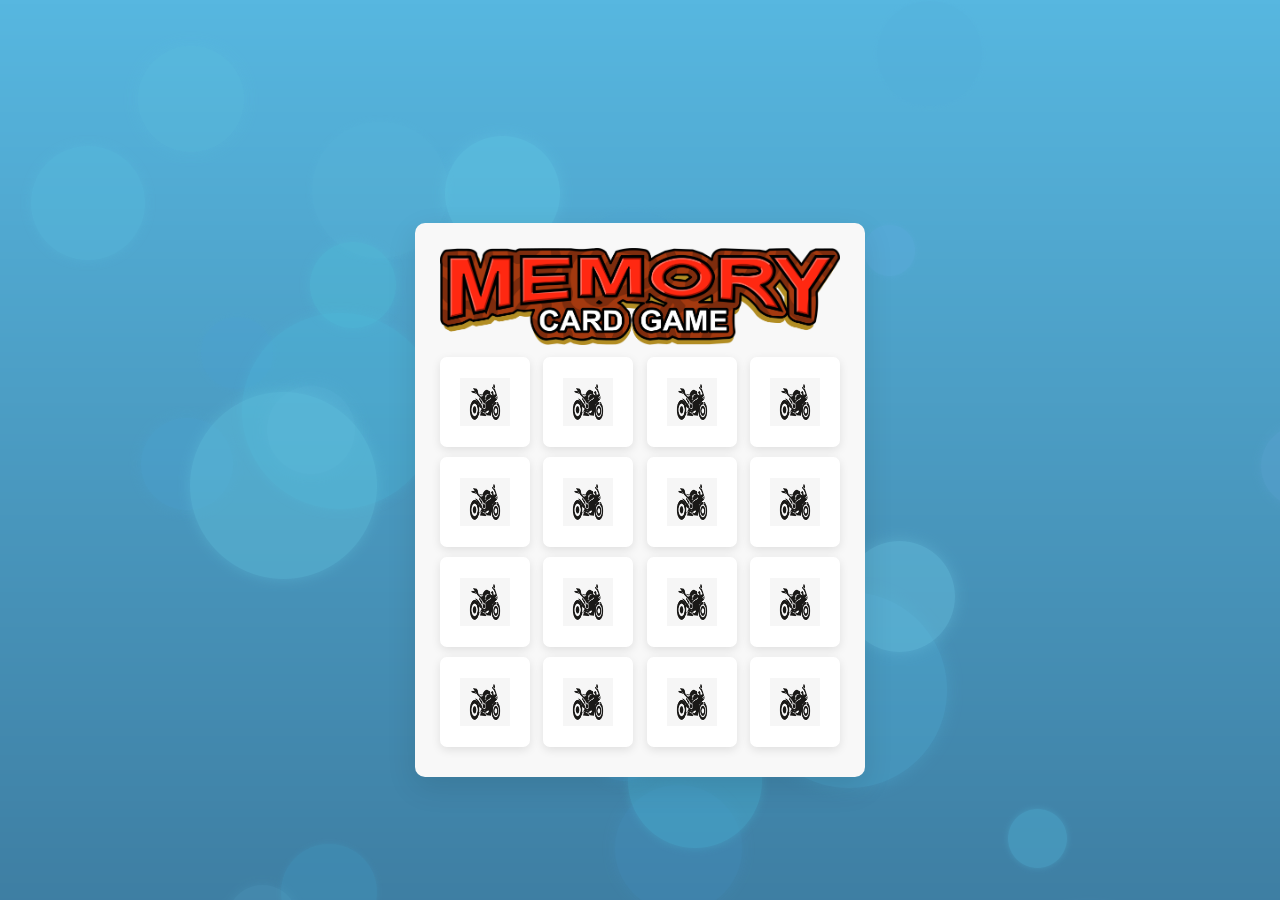
==== game.html @ eb0826ca "Add files via upload" ====
<!DOCTYPE html>
<html lang="en" dir="ltr">
  <head>
    <meta charset="utf-8">  
    <title>Memory Card Game</title>
    <link rel="stylesheet" href="game.css">
    <meta name="viewport" content="width=device-width, initial-scale=1.0">
    <link rel="stylesheet" href="https://fonts.googleapis.com/css2?family=Poppins:wght@400;500;600;700&display=swap">
  </head>
  <body>
    <div class="main">
   <div class="wrapper">
    <img class="logo" src="images/Memory_Card_Game_Logo.png" alt="logo">
      <ul class="cards">
        <li class="card">
          <div class="view front-view">
            <img src="images/bike.png" alt="icon">
          </div>
          <div class="view back-view">
            <img src="images/img-1.png" alt="card-img">
          </div>
        </li>
        <li class="card">
          <div class="view front-view">
            <img src="images/bike.png" alt="icon">
          </div>
          <div class="view back-view">
            <img src="images/img-6.png" alt="card-img">
          </div>
        </li>
        <li class="card">
          <div class="view front-view">
            <img src="images/bike.png" alt="icon">
          </div>
          <div class="view back-view">
            <img src="images/img-3.png" alt="card-img">
          </div>
        </li>
        <li class="card">
          <div class="view front-view">
            <img src="images/bike.png" alt="icon">
          </div>
          <div class="view back-view">
            <img src="images/img-2.png" alt="card-img">
          </div>
        </li>
        <li class="card">
          <div class="view front-view">
            <img src="images/bike.png" alt="icon">
          </div>
          <div class="view back-view">
            <img src="images/img-1.png" alt="card-img">
          </div>
        </li>
        <li class="card">
          <div class="view front-view">
            <img src="images/bike.png" alt="icon">
          </div>
          <div class="view back-view">
            <img src="images/img-5.png" alt="card-img">
          </div>
        </li>
        <li class="card">
          <div class="view front-view">
            <img src="images/bike.png" alt="icon">
          </div>
          <div class="view back-view">
            <img src="images/img-2.png" alt="card-img">
          </div>
        </li>
        <li class="card">
          <div class="view front-view">
            <img src="images/bike.png" alt="icon">
          </div>
          <div class="view back-view">
            <img src="images/img-6.png" alt="card-img">
          </div>
        </li>
        <li class="card">
          <div class="view front-view">
            <img src="images/bike.png" alt="icon">
          </div>
          <div class="view back-view">
            <img src="images/img-3.png" alt="card-img">
          </div>
        </li>
        <li class="card">
          <div class="view front-view">
            <img src="images/bike.png" alt="icon">
          </div>
          <div class="view back-view">
            <img src="images/img-4.png" alt="card-img">
          </div>
        </li>
        <li class="card">
          <div class="view front-view">
            <img src="images/bike.png" alt="icon">
          </div>
          <div class="view back-view">
            <img src="images/img-5.png" alt="card-img">
          </div>
        </li>
        <li class="card">
          <div class="view front-view">
            <img src="images/bike.png" alt="icon">
          </div>
          <div class="view back-view">
            <img src="images/img-4.png" alt="card-img">
          </div>
        </li>
        <li class="card">
          <div class="view front-view">
            <img src="images/bike.png" alt="icon">
          </div>
          <div class="view back-view">
            <img src="images/img-4.png" alt="card-img">
          </div>
        </li>
        <li class="card">
          <div class="view front-view">
            <img src="images/bike.png" alt="icon">
          </div>
          <div class="view back-view">
            <img src="images/img-4.png" alt="card-img">
          </div>
        </li>
        <li class="card">
          <div class="view front-view">
            <img src="images/bike.png" alt="icon">
          </div>
          <div class="view back-view">
            <img src="images/img-4.png" alt="card-img">
          </div>
        </li>
        <li class="card">
          <div class="view front-view">
            <img src="images/bike.png" alt="icon">
          </div>
          <div class="view back-view">
            <img src="images/img-4.png" alt="card-img">
          </div>
        </li>
      </ul>
    </div>
    </div>

    <script src="game.js"></script>

  </body>
</html>
---- game.css ----
/* Import Google Font - Poppins */
@import url('https://fonts.googleapis.com/css2?family=Poppins:wght@400;500;600;700&display=swap');
*{
  margin: 0;
  padding: 0;
  box-sizing: border-box;
  font-family: 'Poppins', sans-serif;
}
.main{
  display: flex;
  align-items: center;
  justify-content: center;
  min-height: 100vh;
  background: url(images/background.png);
}
.logo{
  width: 400px;
  
}
.wrapper{
  padding: 25px;
  border-radius: 10px;
  background: #F8F8F8;
  box-shadow: 0 10px 30px rgba(0,0,0,0.1);
  margin-top: 100px;
}
.cards, .card, .view{
  display: flex;
  align-items: center;
  justify-content: center;
}
.cards{
  height: 400px;
  width: 400px;
  flex-wrap: wrap;
  justify-content: space-between;
}
.cards .card{
  cursor: pointer;
  list-style: none;
  user-select: none;
  position: relative;
  perspective: 1000px;
  transform-style: preserve-3d;
  height: calc(100% / 4 - 10px);
  width: calc(100% / 4 - 10px);
}
.card.shake{
  animation: shake 0.35s ease-in-out;
}
@keyframes shake {
  0%, 100%{
    transform: translateX(0);
  }
  20%{
    transform: translateX(-13px);
  }
  40%{
    transform: translateX(13px);
  }
  60%{
    transform: translateX(-8px);
  }
  80%{
    transform: translateX(8px);
  }
}
.card .view{
  width: 100%;
  height: 100%;
  position: absolute;
  border-radius: 7px;
  background: #fff;
  pointer-events: none;
  backface-visibility: hidden;
  box-shadow: 0 3px 10px rgba(0,0,0,0.1);
  transition: transform 0.25s linear;
}
.card .front-view img{
  width: 50px;
}
.card .back-view img{
  max-width: 80px;
}
.card .back-view{
  transform: rotateY(-180deg);
}
.card.flip .back-view{
  transform: rotateY(0);
}
.card.flip .front-view{
  transform: rotateY(180deg);
}

@media screen and (max-width: 700px) {
  .cards{
    height: 350px;
    width: 350px;
  }
  .card .front-view img{
    width: 17px;
  }
  .card .back-view img{
    max-width: 40px;
  }
}

@media screen and (max-width: 530px) {
  .cards{
    height: 300px;
    width: 300px;
  }
  .card .front-view img{
    width: 15px;
  }
  .card .back-view img{
    max-width: 35px;
  }
}
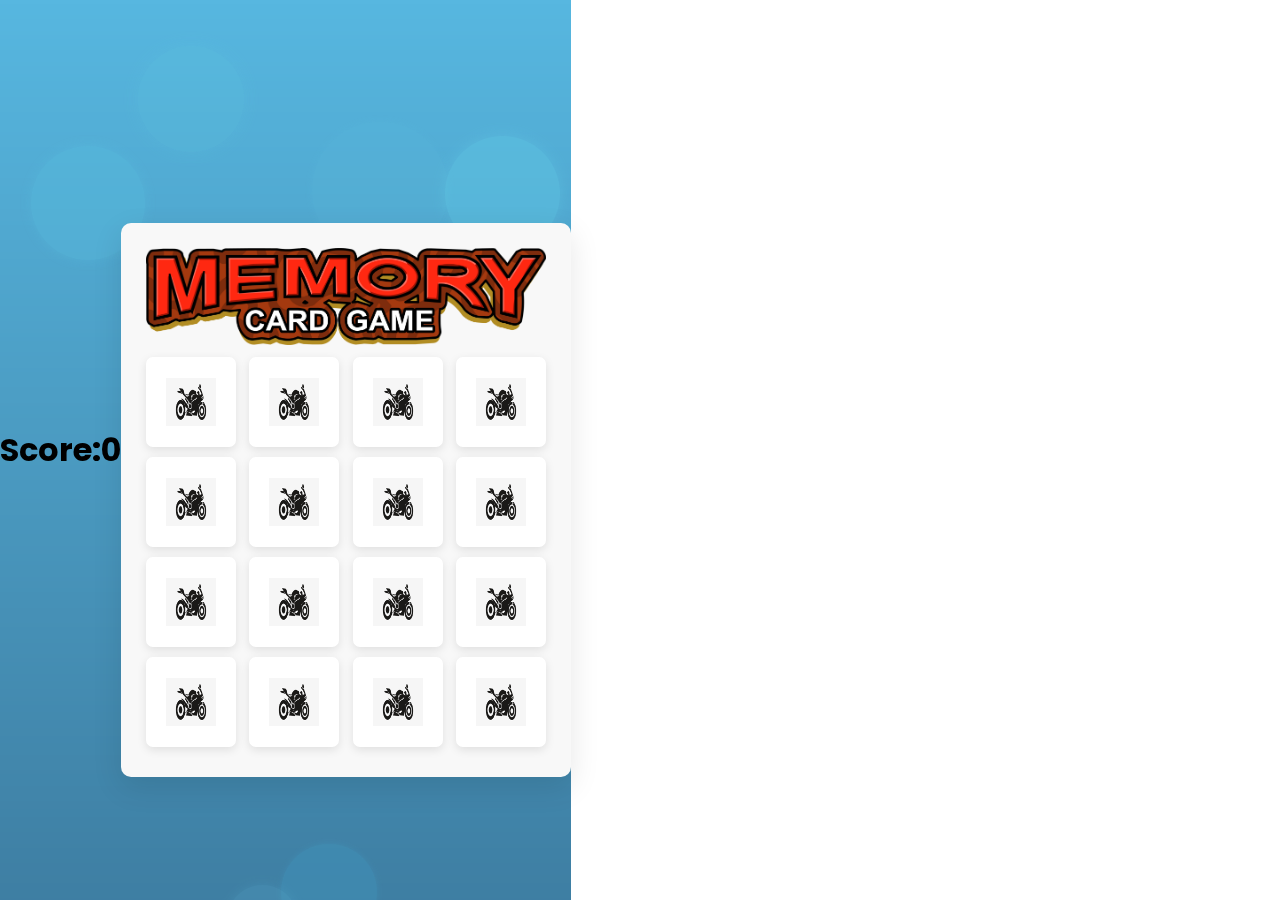
==== commit a5aa04a9: "Update game.html" ====
--- a/game.html
+++ b/game.html
@@ -7,9 +7,12 @@
     <meta name="viewport" content="width=device-width, initial-scale=1.0">
     <link rel="stylesheet" href="https://fonts.googleapis.com/css2?family=Poppins:wght@400;500;600;700&display=swap">
   </head>
-  <body>
+  <body style="position: fixed;">
+    
     <div class="main">
+      <h1 id="demo">Score:0</h1>
    <div class="wrapper">
+    
     <img class="logo" src="images/Memory_Card_Game_Logo.png" alt="logo">
       <ul class="cards">
         <li class="card">
@@ -143,8 +146,8 @@
       </ul>
     </div>
     </div>
-
+    
     <script src="game.js"></script>
 
   </body>
-</html>+</html>
--- a/game.css
+++ b/game.css
@@ -12,6 +12,7 @@
   justify-content: center;
   min-height: 100vh;
   background: url(images/background.png);
+  background-repeat: no-repeat;
 }
 .logo{
   width: 400px;
@@ -116,4 +117,4 @@
   .card .back-view img{
     max-width: 35px;
   }
-}+}
